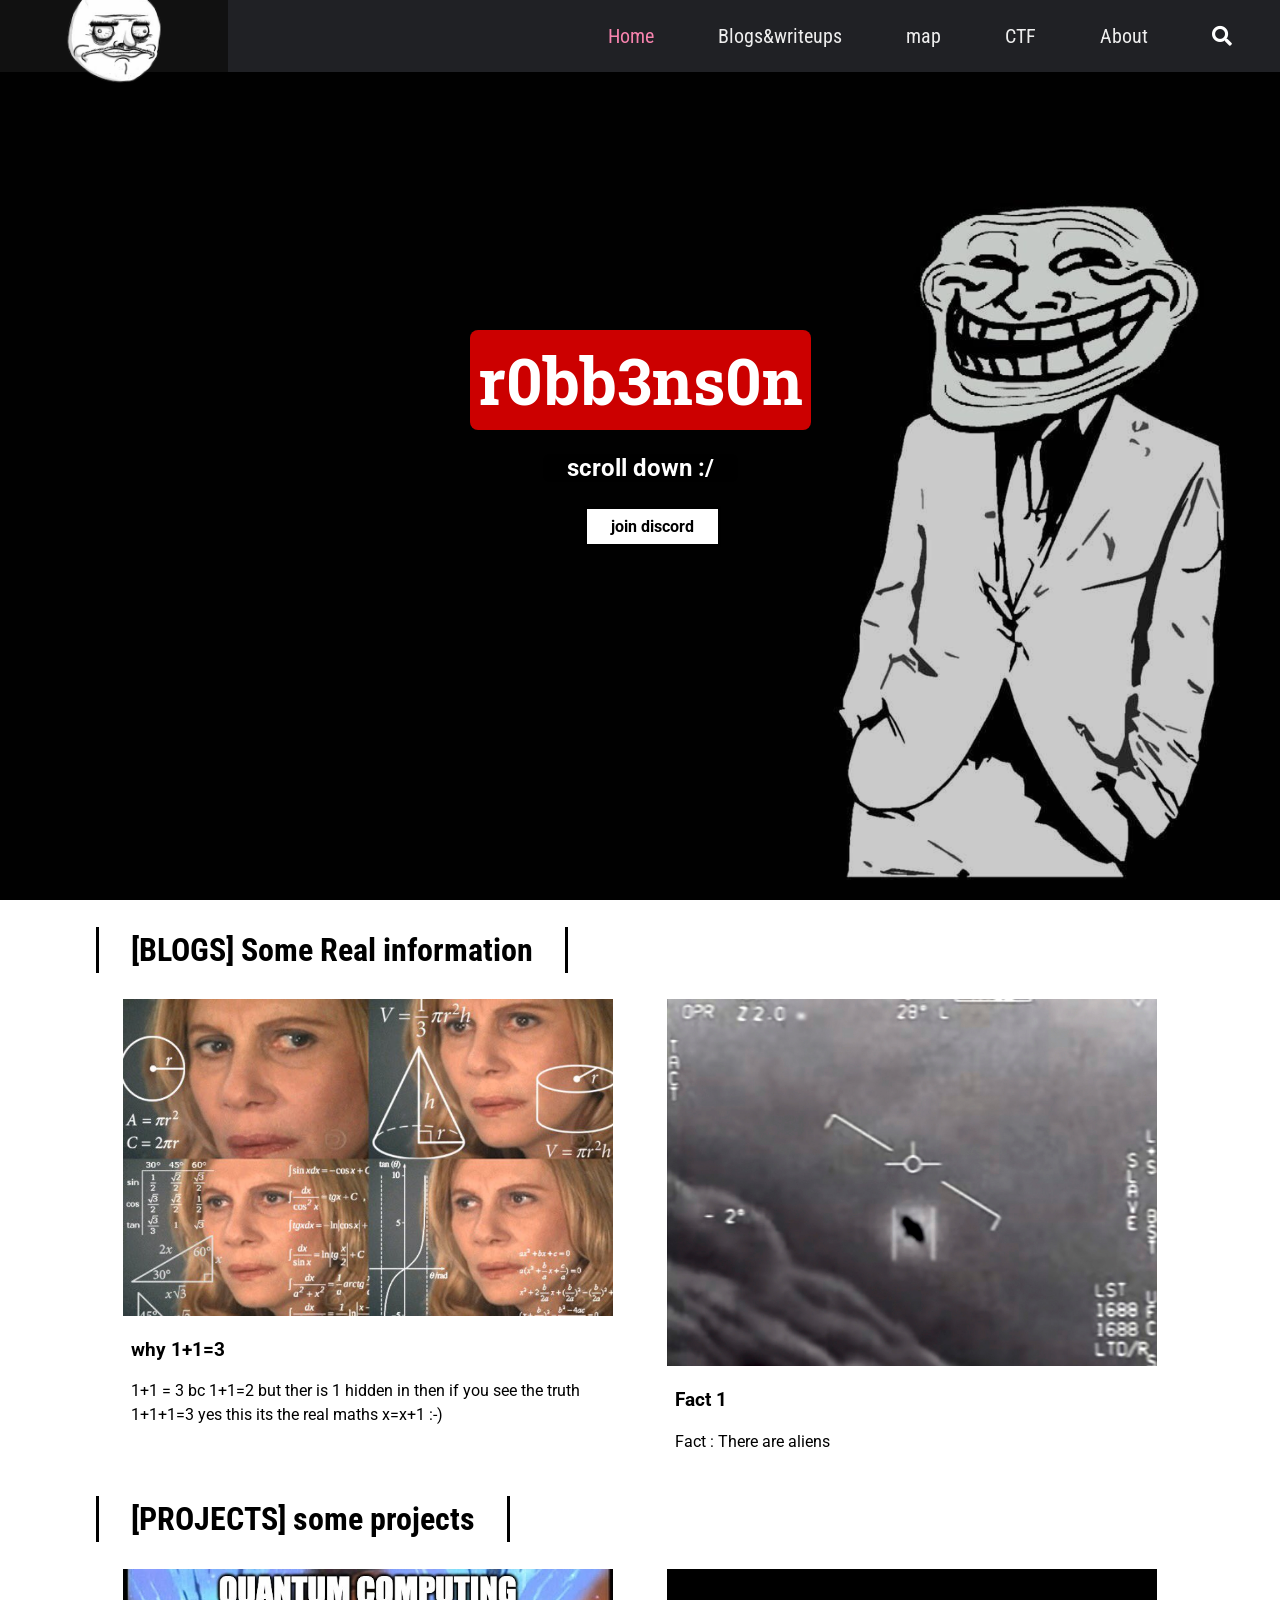
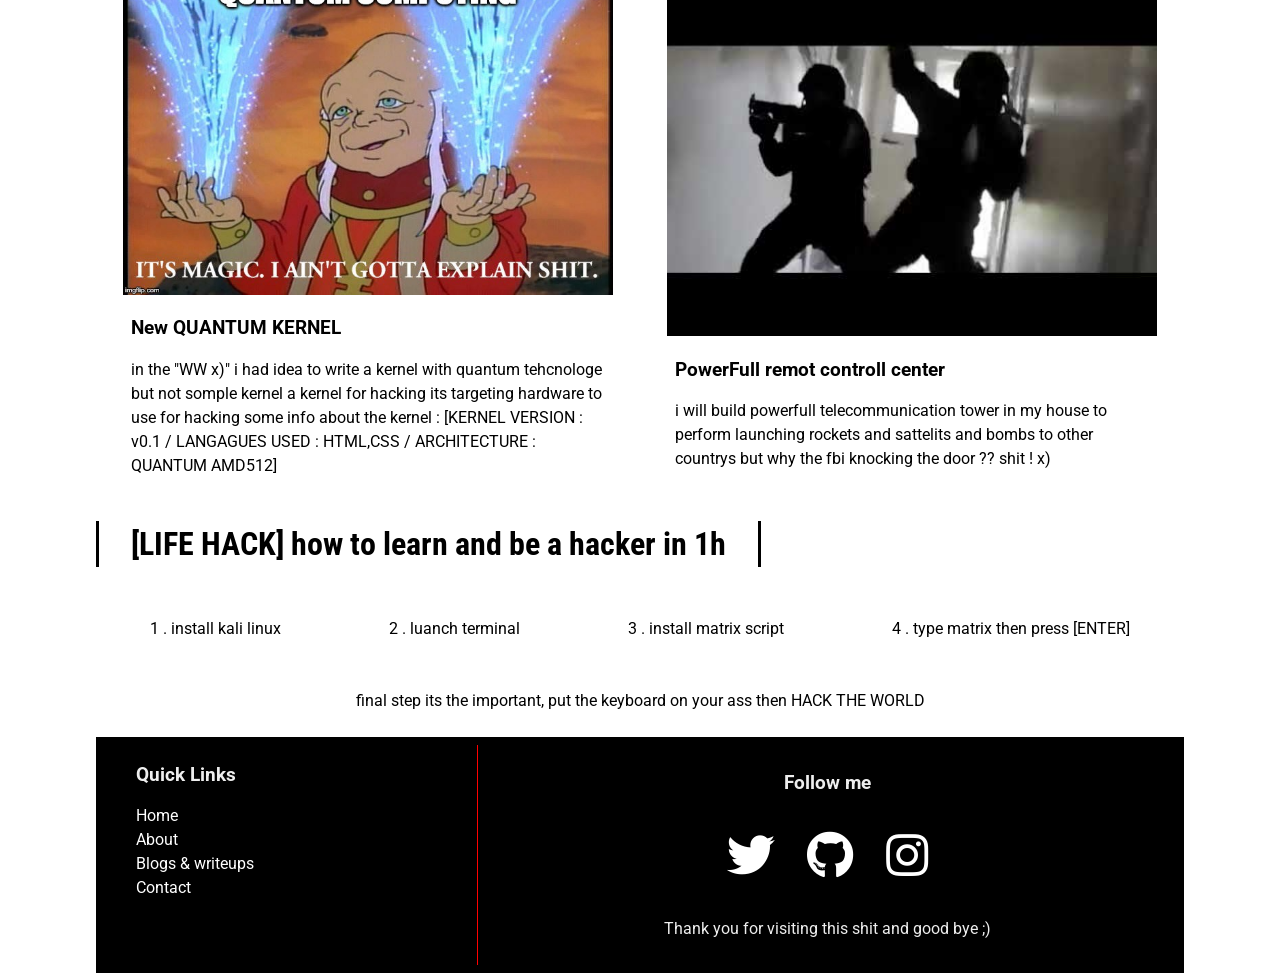
==== index.html @ 64927a64 "Update index.html" ====
<!DOCTYPE html>
<html lang="en">

<head>
    <meta charset="UTF-8">
    <meta name="viewport" content="width=device-width, initial-scale=1.0">
    <meta http-equiv="X-UA-Compatible" content="ie=edge">
    <link rel="stylesheet" href="https://use.fontawesome.com/releases/v5.1.0/css/all.css" integrity="sha384-lKuwvrZot6UHsBSfcMvOkWwlCMgc0TaWr+30HWe3a4ltaBwTZhyTEggF5tJv8tbt"
        crossorigin="anonymous">
    <link href="https://fonts.googleapis.com/css?family=Roboto|Roboto+Condensed|Roboto+Slab" rel="stylesheet">
    <link rel="stylesheet" href="style.css">
    <script defer src="couter.js"></script>
    <title>r0bb3ns0n</title>
</head>

<body>
    <div id="slideout-menu">
        <ul>
            <li>
                <a href="index.html">Home</a>
            </li>
            <li>
                <a href="blogslist.html">Blogs&wiretups</a>
            </li>
            <li>
              <a href="blogsmap.html">map</a>
          </li>
            <li>
                <a href="blogslist.html">CTFs</a>
            </li>
            <li>
                <a href="about.html">About</a>
            </li>
            <li>
                <input type="text" placeholder="Search Here">
            </li>
        </ul>
    </div>
  
    <nav>
        <div id="logo-img">
            <a href="#">
                <img src="img/logo.png" alt="XXX">
            </a>
        </div>
        <div id="menu-icon">
            <i class="fas fa-bars"></i>
        </div>
        <ul>
            <li>
                <a class="active" href="index.html">Home</a>
            </li>
            <li>
                <a href="blogslist.html">Blogs&writeups</a>
            </li>
            <li>
              <a href="blogsmap.html">map</a>
          </li>
            <li>
                <a href="ctfs.html">CTF</a>
            </li>
            <li>
                <a  href="about.html">About</a>
            </li>
                        <li>
                  <div id="search-icon">
                      <i class="fas fa-search"></i>
                  </div>
              </li>
  
        </ul>
    </nav>


    <div id="banner">
        <h1>r0bb3ns0n</h1>
		<h3>scroll down :/</h3>
	<a href="https://discord.gg/b2g5RmAZK7" class="btn-readmore">join discord</a>
    </div>

    <main>
        <a href="blogslist.html">
            <h2 class="section-heading">[BLOGS] Some Real information</h2>
        </a>

        <section>
            <div class="card">
                <div class="card-image">
                    <a href="">
                        <img src="img/math.jpg" alt="Card Image">
                    </a>
                </div>

                <div class="card-description">
                    <a href="">
                        <h3>why 1+1=3</h3>
                    </a>
                    <p>
                        1+1 = 3 bc 1+1=2 but ther is 1 hidden in then if you see the truth 1+1+1=3 yes this its the real maths x=x+1 :-)
                    </p>
                </div>
            </div>

            <div class="card">
                <div class="card-image">
                    <a href="">
                        <img src="img/alien.jpg" alt="Card Image">
                    </a>
                </div>

                <div class="card-description">
                    <a href="">
                        <h3>Fact 1</h3>
                    </a>
                    <p>
                        Fact : There are aliens
                    </p>
                </div>
            </div>
        </section>

        <a href="">
        	<h2 class="section-heading">[PROJECTS] some projects</h2>
    	</a>

        <section>
            <div class="card">
                <div class="card-image">
                    <a href="">
                        <img src="img/quantum.jpeg" alt="Card Image">
                    </a>
                </div>

                <div class="card-description">
                    <a href="blogpost.html">
                        <h3>New QUANTUM KERNEL</h3>
                    </a>
                    <p>
			in the "WW x)" i had idea to write a kernel with quantum tehcnologe but not somple kernel a kernel for hacking 
			its targeting hardware to use for hacking some info about the kernel : 
			[KERNEL VERSION : v0.1 / LANGAGUES USED : HTML,CSS / ARCHITECTURE : QUANTUM AMD512]
                    </p>
                </div>
            </div>

            <div class="card">
                <div class="card-image">
                    <a href="">
                        <img src="img/fbiopen.jpg" alt="Card Image">
                    </a>
                </div>

                <div class="card-description">
                    <a href="">
                        <h3>PowerFull remot controll center</h3>
                    </a>
                    <p>
			i will build powerfull telecommunication tower in my house to perform launching rockets and sattelits and bombs to other countrys
			but why the fbi knocking the door ?? shit ! x)
                    </p>
                </div>
            </div>
        </section>

        <h2 class="section-heading">[LIFE HACK] how to learn and be a hacker in 1h</h2>

        <section id="section-source">
            <p>
		1 . install kali linux
            </p>
            <p>2 . luanch terminal</p>
            <p>3 . install matrix script</p>
            <p>4 . type matrix then press [ENTER]</p>
            <p>final step its the important, put the keyboard on your ass then HACK THE WORLD</p>
        </section>

        <footer>
            <div id="left-footer">
                <h3>Quick Links</h3>
                <p>
                    <ul>
                        <li>
                            <a href="index.html">Home</a>
                        </li>
                        <li>
                            <a href="about.html">About</a>
                        </li>
                        <li>
                            <a href="blogslist.html">Blogs & writeups</a>
                        </li>
                        <li>
                            <a href="contact.html">Contact</a>
                        </li>
                    </ul>
                </p>
            </div>

            <div id="right-footer">
                <h3>Follow me</h3>
                <div id="social-media-footer">
                    <ul> 
                        <li>
                    
                            <a href="https://twitter.com/pl4gu3d0ct0r0x0">
                                <i class="fab fa-twitter"></i>
                            </a>
                        </li>
                        <li>
                            <a href="https://github.com/Astro-IT/">
                                <i class="fab fa-github"></i>
                            </a>
                        </li>
                        <li>
                        <a href="https://www.instagram.com/r0bb3ns0n/">
                        	<i class="fab fa-instagram"></i>
                        </a>
                        </li>
                    </ul>
                </div>
                <p>Thank you for visiting this shit and good bye ;)</p>
            </div>
        </footer>

    </main>

    <script src="main.js"></script>
</body>

</html>
---- style.css ----
body {
  font-family: "Roboto", sans-serif;
  margin: 0;
}

h1 {
  padding: 8px;
  background: rgba(255, 0, 0, 0.8);
  border-radius: 8px;
  margin: 0;
  font-size: 64px;
  font-family: "Roboto Slab", serif;
}

p {
  line-height: 1.5;
}

main {
  margin: 0 auto;
}

a {
  text-decoration: none;
  color: black;
}

a:hover {
  text-decoration: underline;
}

/* Inputs */

input,
textarea {
  height: 32px;
  padding: 0 16px;
  font-family: "Roboto Condensed", sans-serif;
  font-size: 20px;
  border: none;
  box-shadow: inset 8px 3px 18px -4px rgba(0, 0, 0, 0.4);
}

input:focus,
textarea:focus {
  outline: none;
}

/* Banner */

#banner {
  height: 100vh;
  display: flex;
  align-items: center;
  justify-content: center;
  flex-direction: column;
  background: rgba(0, 0, 0, 0.2) url("img/3.jpg");
  background-size: cover;
  background-attachment: fixed;
  background-position: center;
  background-blend-mode: overlay;
  color: white;
}

#banner h3 {
  background: black;
  border-radius: 8px;
  padding: 0 24px;
  font-size: 24px;
}

/* Search Box */

#searchbox {
  position: fixed;
  right: 0;
  top: 24px;
  width: 500px;
  pointer-events: none;
  z-index: 50;
  transition: 0.4s;
}

#searchbox input {
  height: 48px;
  width: 100%;
}

/* Navigation */

nav {
  height: 72px;
  background: #202125;
  width: 100%;
  margin: 0;
  position: fixed;
  font-family: "Roboto Condensed", sans-serif;
  font-size: 20px;
  display: flex;
  justify-content: space-between;
  padding: 0 16px 0 0;
  box-sizing: border-box;
  z-index: 100;
}

nav a {
  padding: 0 32px;
  color: #eee;
  transition: 0.4s;
}

nav a:hover {
  text-decoration: none;
  color: red;
}

nav ul {
  display: flex;
  list-style: none;
  justify-content: space-around;
  align-items: center;
  height: 100%;
  margin: 0;
}

.active {
  color: #f783ae;
}

#logo-img {
  display: flex;
  height: 100%;
  background: #111;
  padding: 0 32px;
  align-items: center;
  color: white;
  transition: 0.4s;
}

#logo-img img {
  height: 100px;
}

#logo-img:hover {
  background: black;
}

#menu-icon {
  height: 100%;
  font-size: 28px;
  padding: 0 4px;
  color: #eee;
  display: none;
  align-items: center;
}

/* Search Icon */

#search-icon {
  color: white;
  padding: 0 32px;
  cursor: pointer;
  transition: 0.4s;
}

#search-icon:hover {
  color: red;
}

/* Slideout Menu */

#slideout-menu {
  display: none;
  background: #2d3436;
  z-index: 100;
  position: fixed;
  transition: 0.4s;
  margin-top: 72px;
  width: 100%;
  text-align: center;
  opacity:0;
  pointer-events:none;
}

#slideout-menu ul {
  list-style: none;
  padding: 0 32px;
}

#slideout-menu ul li {
  padding: 8px;
}

#slideout-menu a {
  font-family: "Roboto Condensed", sans-serif;
  font-size: 20px;
  color: white;
}

#slideout-menu input {
  width: 85%;
  padding: 8px;
  font-family: "Roboto Condensed", sans-serif;
  font-size: 20px;
  text-align: center;
}

/* Sections */

section {
  display: flex;
  justify-content: space-around;
  flex-wrap: wrap;
}

.section-heading {
  font-size: 32px;
  font-family: "Roboto Condensed", sans-serif;
  border-left: 3px solid black;
  border-right: 3px solid black;
  transition: all 0.4s;
  display: inline-block;
  padding: 4px 32px;
}

.section-heading:hover {
  padding: 4px 48px;
  background: red;
}

/* Section Source */

#section-source p {
  padding: 8px;
  text-align: center;
}

#section-source a {
  margin: 8px;
  text-align: center;
}

/* Card */

.card-image {
  transition: 0.4s;
}

.card-image:hover {
  box-shadow: 0 10px 6px -6px #777;
}

.card .card-description {
  padding: 0 8px;
}

.card-meta-blogpost{
  color:#333;
  font-size:14px;
  padding: 16px;
  font-family:'Roboto Slab', serif;
}

.card-meta-blogpost a{
  color:#333;
}

/* Button Read more */

.btn-readmore {
  padding: 8px 24px;
  border: 3px solid black;
  transition: 0.4s;
  display: inline-block;
  margin-bottom: 24px;
  margin-left: 24px;
  font-weight: bold;
  cursor: pointer;
  background: white;
}

.btn-readmore:hover {
  background: red;
  text-decoration: none;
  padding: 8px 64px 8px 24px;
  color: white;
}

/* Footer */

footer {
  background: black;
  padding: 8px;
  color: #eee;
  display: flex;
}

footer a {
  color: white;
}

footer #left-footer {
  flex: 1;
  border-right: 1px solid red;
  padding-left: 32px;
}

footer #left-footer ul {
  padding: 0;
  list-style: none;
  line-height: 1.5;
}

footer #right-footer {
  flex: 2;
  padding: 8px;
  text-align: center;
}

footer #social-media-footer a .fa-twitter,
footer #social-media-footer a .fa-facebook,
footer #social-media-footer a .fa-youtube,
footer #social-media-footer a .fa-instagram,
footer #social-media-footer a .fa-github {
  color: white;
  transition: 0.4s;
}

footer #social-media-footer ul {
  display: flex;
  list-style: none;
  justify-content: center;
  padding: 0;
}

footer #social-media-footer ul li {
  font-size: 48px;
  padding: 16px;
  transition: 0.4s;
}

footer #social-media-footer ul li:hover a .fa-youtube {
  color: red;
}

footer #social-media-footer ul li:hover a .fa-facebook {
  color: #3b5998;
}

footer #social-media-footer ul li:hover a .fa-github {
  color: #bbb;
}

/* Blog List page */

.page-heading{
  font-size:32px;
  font-family:'Roboto Condensed', sans-serif;
  border-left:3px solid black;
  border-right:3px solid black;
  transition: all 0.4s;
  display:inline-block;
  padding:4px 32px;
  margin-top: 120px;
}

.page-heading:hover{
  padding:4px 48px;
  background:red;
}

.card-meta{
  color:#333;
  font-size: 14px;
  padding-left:8px;
  font-family:'Roboto Slab', serif;
}

.card-meta a{
  color:#333;
}

/* Pagination */

.pagination{
  padding:8px;
  text-align:center;
  font-weight:bold;
}

.pagination a{
  border-top: 3px solid white;
  display: inline-block;
  padding:8px 16px;
  transition:0.4s;
}

.pagination a:hover{
  text-decoration: none;
  border-top:3px solid black;
}

/* Single Blogpost */

#post-container{
  display: flex;
}

#blogpost{
  display: flex;
  flex-direction:column;
  width:70%;
  border-left:1px solid #999;
}

#blogpost .card{
  width:100%;
}

#blogpost .card-image:hover{
  box-shadow: none;
}

/* Sidebar */

#sidebar{
  background:#333;
  flex:1;
  padding: 8px 16px;
  color:white;
  box-shadow: inset 27px 0 51px -18px rgba(0,0,0,0.75);
}

/* Comments section */

#comments-section{
  border-top: 2px solid #eee;
  padding:8px;
}


/* Media Queries */

@media (max-width: 900px) {
  nav ul {
    display: none;
  }

  #menu-icon {
    display: flex;
  }

  #slideout-menu {
    display: block;
  }

  #searchbox {
    display: none;
  }

  #blogpost{
    width:100%;
    border-left:0;
  }

  #sidebar{
    display: none;
  }
}

@media (max-width: 719px) {
  main {
    width: 95%;
  }

  section {
    flex-direction: column;
  }

  .card,
  .card .card-image img {
    width: 100%;
  }

  footer {
    flex-direction: column;
    text-align: center;
  }

  footer #left-footer {
    flex: 1;
    border-right: 0;
    padding-left: 0;
  }

  footer #right-footer {
    background: #eee;
    color: black;
  }

  footer #right-footer a {
    color: black;
  }

  footer #social-media-footer a .fa-facebook,
  footer #social-media-footer a .fa-youtube,
  footer #social-media-footer a .fa-github {
    color: black;
    transition: 0.4s;
  }
}

@media (max-width: 600px) {
  main {
    width: 100%;
  }

  h1 {
    font-size: 48px;
  }

  #banner h3 {
    font-size: 20px;
  }

  .card {
    text-align: center;
  }

  #logo-img {
    padding: 0;
  }
}

@media (min-width: 720px) {
  main {
    width: 95%;
  }
  .card {
    width: 45%;
  }
  .card .card-image img {
    width: 100%;
  }
}

@media (min-width: 1200px) {
  main {
    width: 85%;
  }
}

.website-counter {
  background-color: #000000;
  height: 50px;
  width: 80px;
  color: white;
  border-radius: 30px;
  font-weight: 700;
  font-size: 25px;
  margin-top: 10px;
}
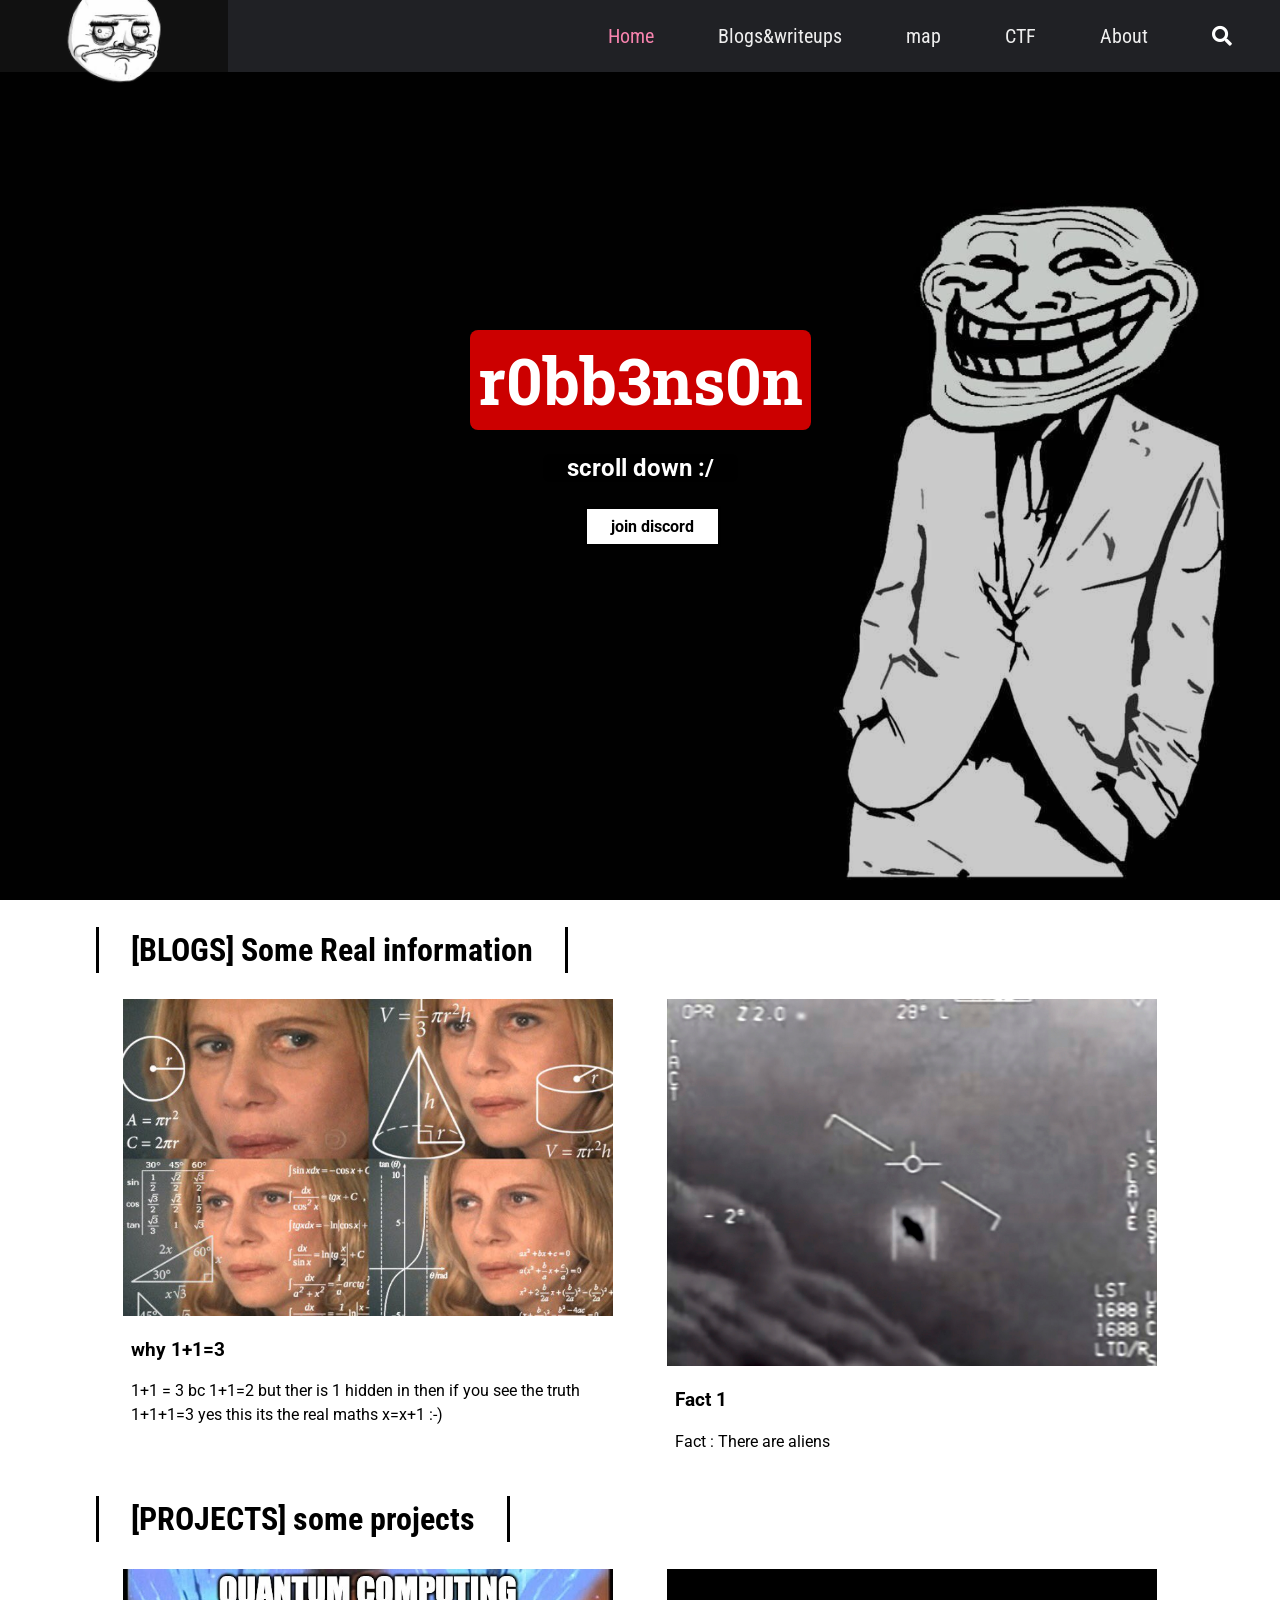
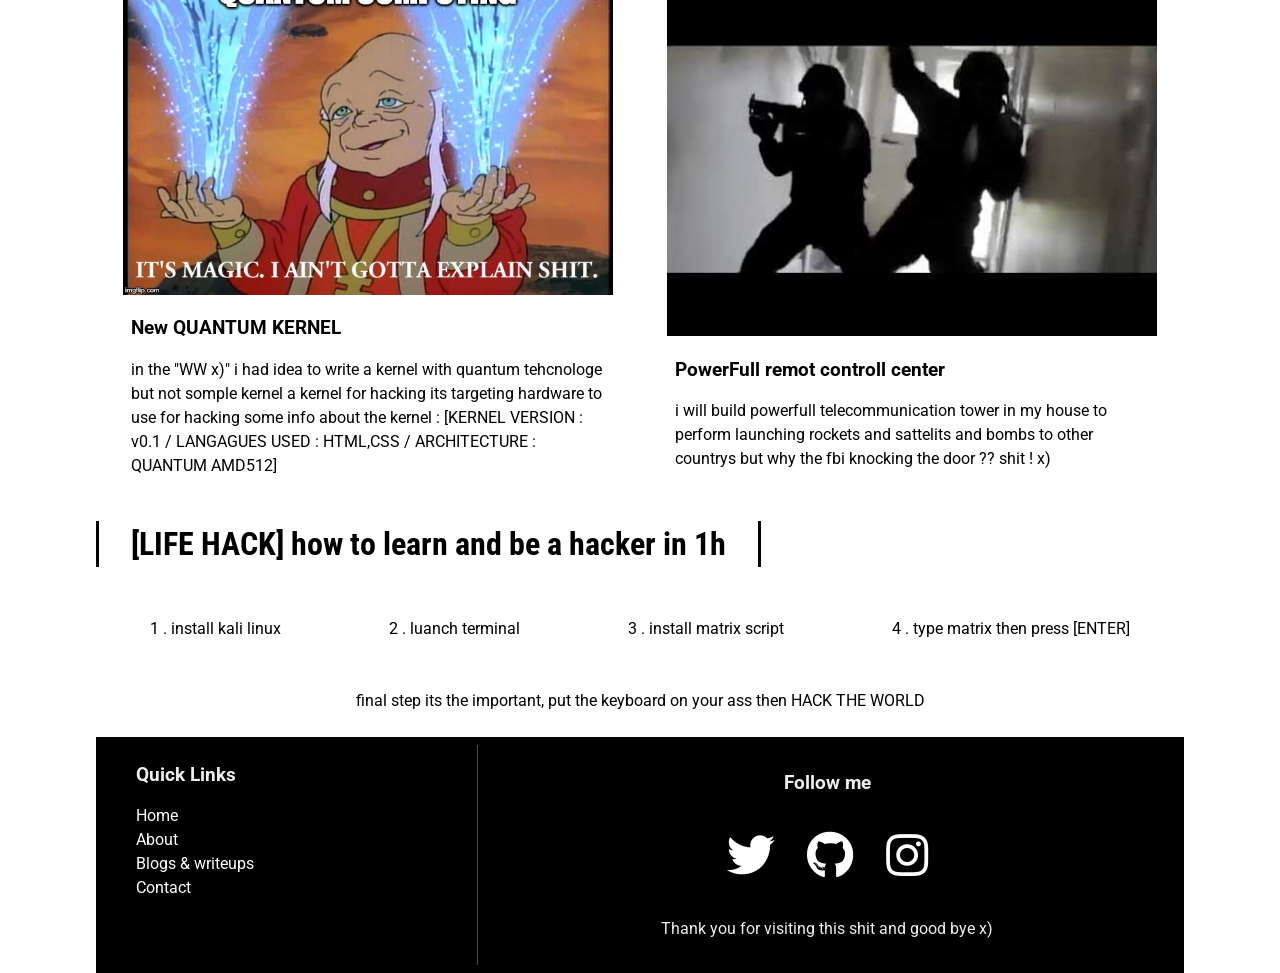
==== commit 72dc1311: "Update index.html" ====
--- a/index.html
+++ b/index.html
@@ -211,13 +211,13 @@
                             </a>
                         </li>
                         <li>
-                        <a href="https://www.instagram.com/r0bb3ns0n/">
+                        <a href="https://www.instagram.com/__kenjustsu">
                         	<i class="fab fa-instagram"></i>
                         </a>
                         </li>
                     </ul>
                 </div>
-                <p>Thank you for visiting this shit and good bye ;)</p>
+                <p>Thank you for visiting this shit and good bye x)</p>
             </div>
         </footer>
 
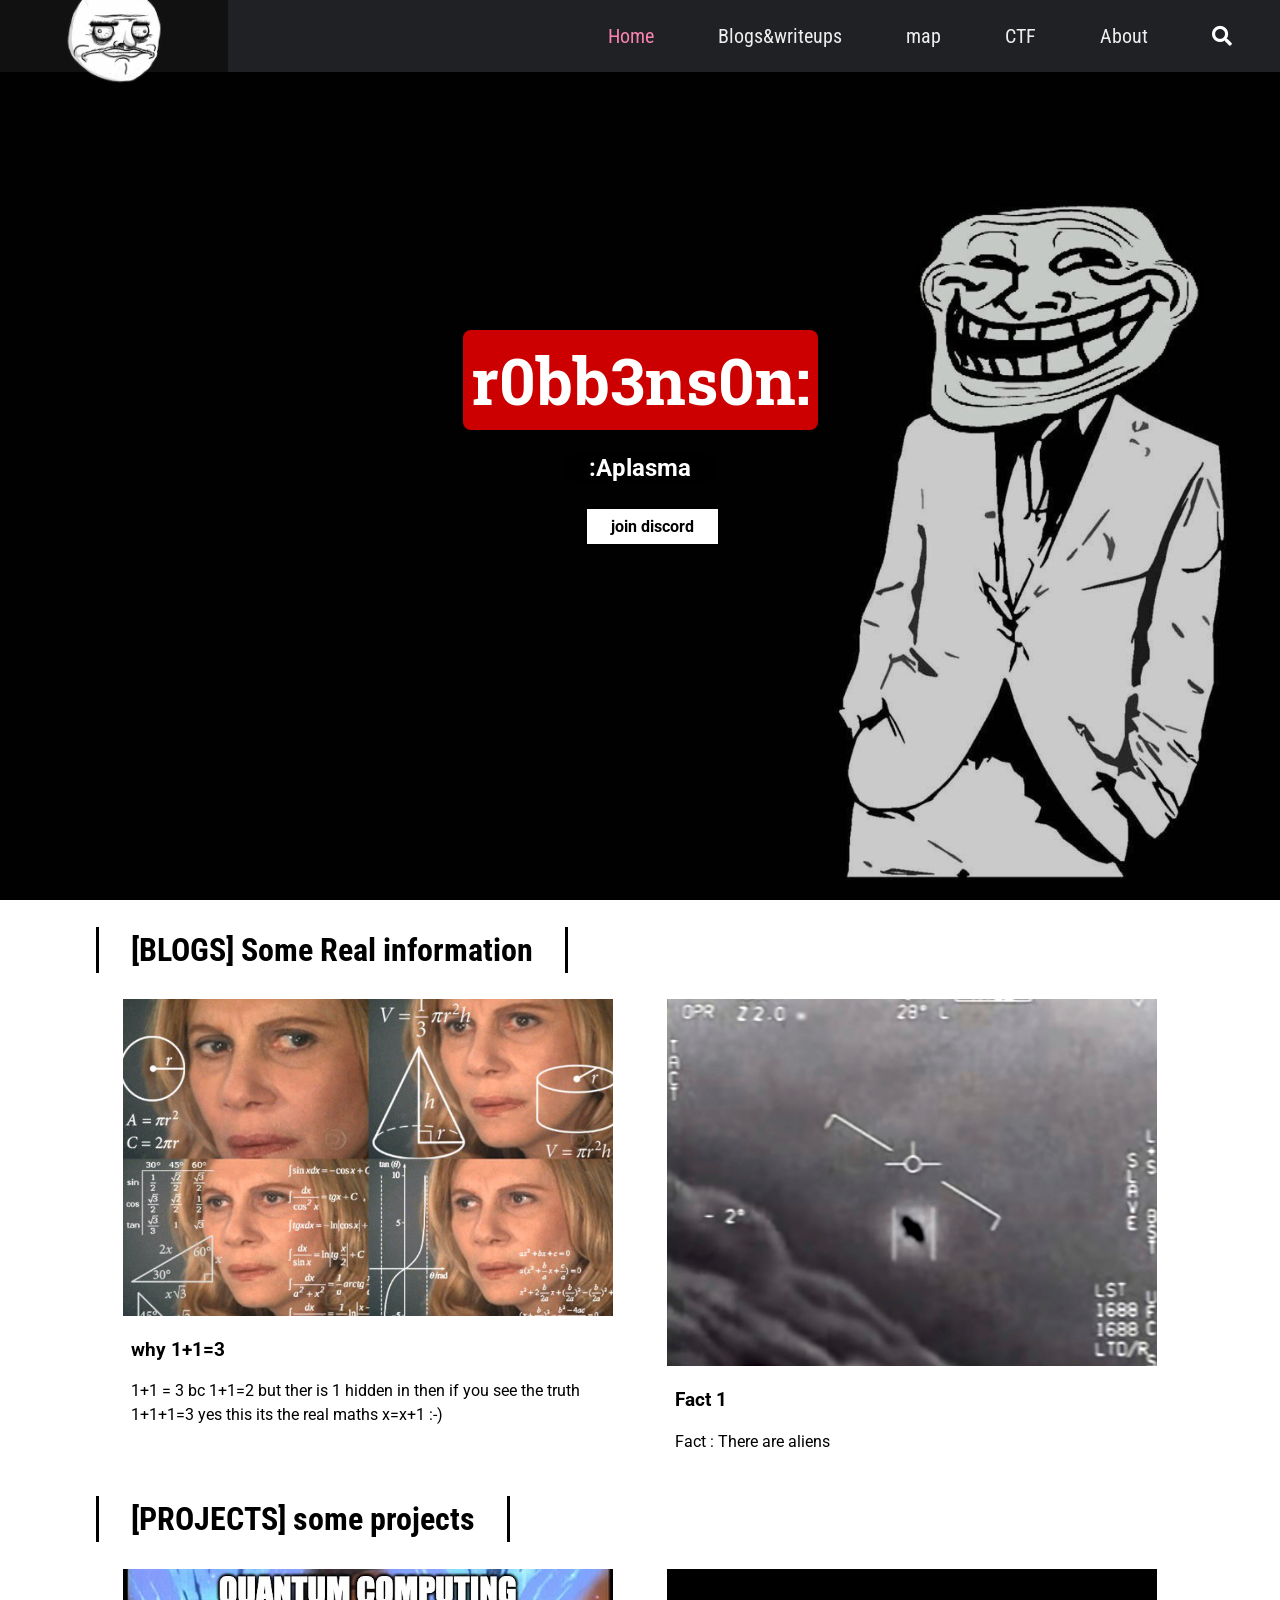
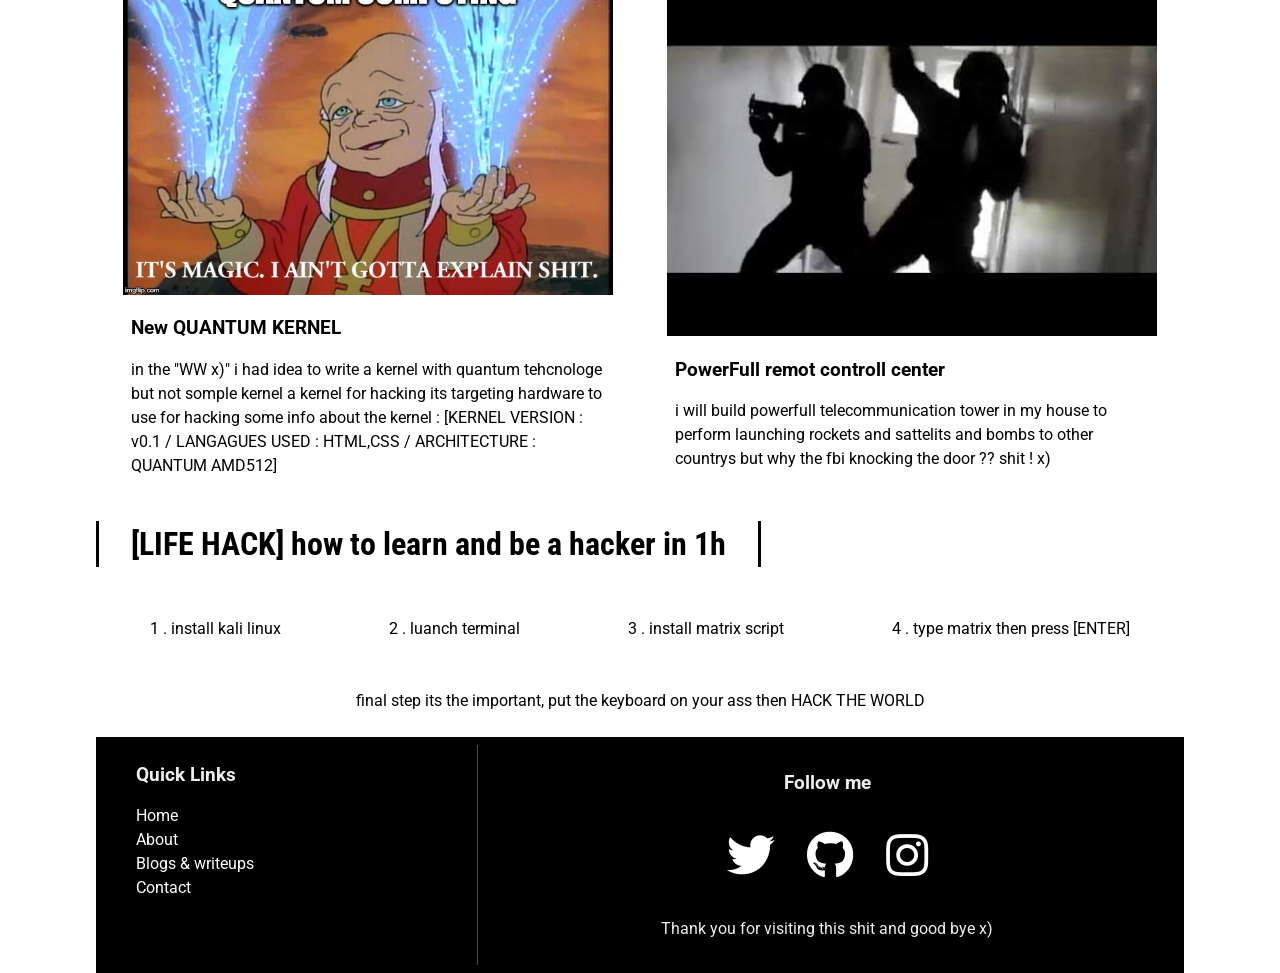
==== commit 70f05fc7: "pl4smaN" ====
--- a/index.html
+++ b/index.html
@@ -10,7 +10,7 @@
     <link href="https://fonts.googleapis.com/css?family=Roboto|Roboto+Condensed|Roboto+Slab" rel="stylesheet">
     <link rel="stylesheet" href="style.css">
     <script defer src="couter.js"></script>
-    <title>r0bb3ns0n</title>
+    <title>plasma</title>
 </head>
 
 <body>
@@ -73,8 +73,8 @@
 
 
     <div id="banner">
-        <h1>r0bb3ns0n</h1>
-		<h3>scroll down :/</h3>
+        <h1>r0bb3ns0n:</h1>
+		<h3>:Aplasma</h3>
 	<a href="https://discord.gg/b2g5RmAZK7" class="btn-readmore">join discord</a>
     </div>
 
@@ -206,7 +206,7 @@
                             </a>
                         </li>
                         <li>
-                            <a href="https://github.com/Astro-IT/">
+                            <a href="https://github.com/pl4smaN/">
                                 <i class="fab fa-github"></i>
                             </a>
                         </li>
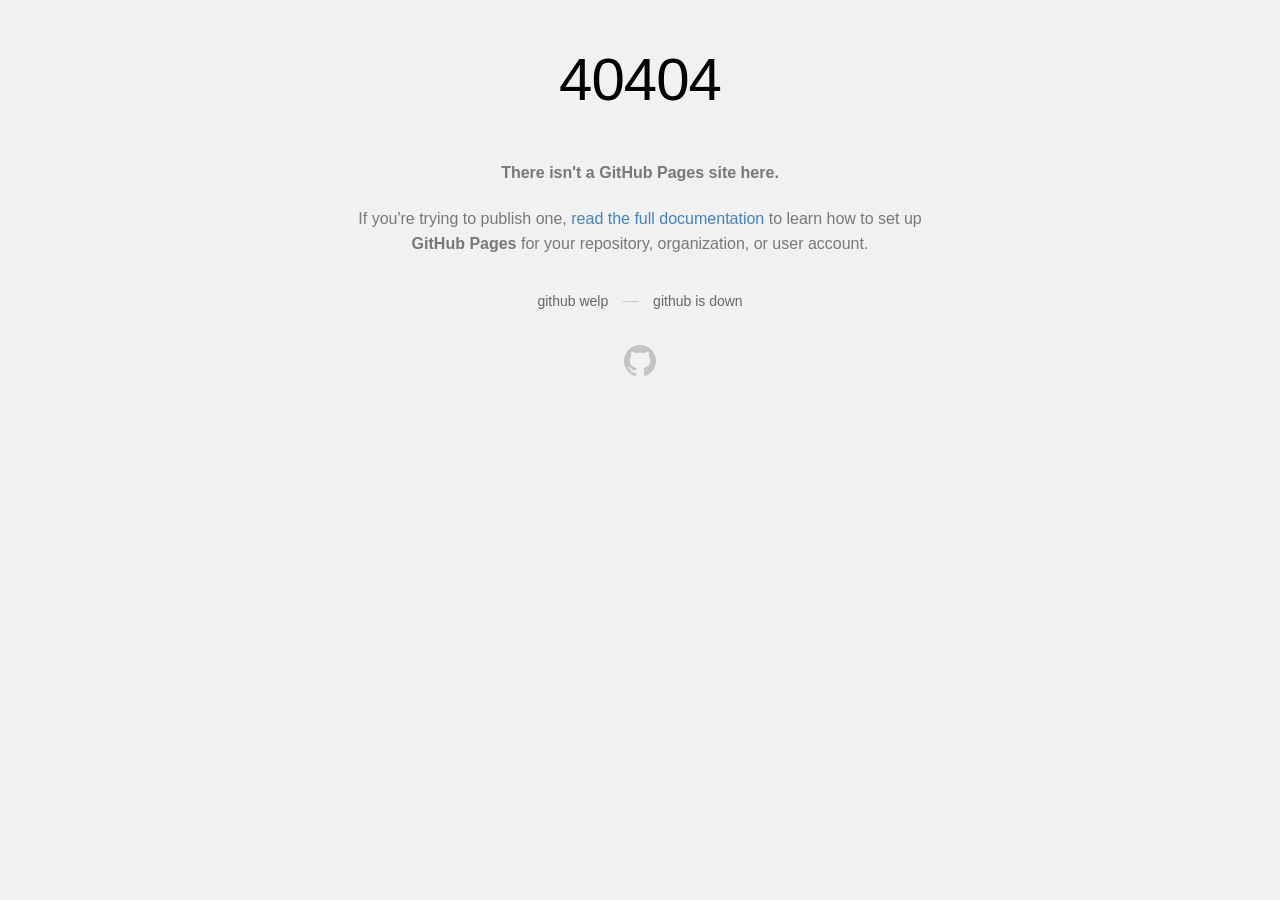
==== commit fdb13146: "aaaaaaaaaaaaaaaaa" ====
--- a/index.html
+++ b/index.html
@@ -1,229 +1,79 @@
 <!DOCTYPE html>
-<html lang="en">
+<html>
+  <head>
+    <meta http-equiv="Content-type" content="text/html; charset=utf-8">
+    <meta http-equiv="Content-Security-Policy" content="default-src 'none'; style-src 'unsafe-inline'; img-src data:; connect-src 'self'">
+    <title>???????????</title>
+    <style type="text/css" media="screen">
+      body {
+        background-color: #f1f1f1;
+        margin: 0;
+        font-family: "Helvetica Neue", Helvetica, Arial, sans-serif;
+      }
 
-<head>
-    <meta charset="UTF-8">
-    <meta name="viewport" content="width=device-width, initial-scale=1.0">
-    <meta http-equiv="X-UA-Compatible" content="ie=edge">
-    <link rel="stylesheet" href="https://use.fontawesome.com/releases/v5.1.0/css/all.css" integrity="sha384-lKuwvrZot6UHsBSfcMvOkWwlCMgc0TaWr+30HWe3a4ltaBwTZhyTEggF5tJv8tbt"
-        crossorigin="anonymous">
-    <link href="https://fonts.googleapis.com/css?family=Roboto|Roboto+Condensed|Roboto+Slab" rel="stylesheet">
-    <link rel="stylesheet" href="style.css">
-    <script defer src="couter.js"></script>
-    <title>plasma</title>
-</head>
+      .container { margin: 50px auto 40px auto; width: 600px; text-align: center; }
 
-<body>
-    <div id="slideout-menu">
-        <ul>
-            <li>
-                <a href="index.html">Home</a>
-            </li>
-            <li>
-                <a href="blogslist.html">Blogs&wiretups</a>
-            </li>
-            <li>
-              <a href="blogsmap.html">map</a>
-          </li>
-            <li>
-                <a href="blogslist.html">CTFs</a>
-            </li>
-            <li>
-                <a href="about.html">About</a>
-            </li>
-            <li>
-                <input type="text" placeholder="Search Here">
-            </li>
-        </ul>
+      a { color: #4183c4; text-decoration: none; }
+      a:hover { text-decoration: underline; }
+
+      h1 { width: 800px; position:relative; left: -100px; letter-spacing: -1px; line-height: 60px; font-size: 60px; font-weight: 100; margin: 0px 0 50px 0; text-shadow: 0 1px 0 #fff; }
+      p { color: rgba(0, 0, 0, 0.5); margin: 20px 0; line-height: 1.6; }
+
+      ul { list-style: none; margin: 25px 0; padding: 0; }
+      li { display: table-cell; font-weight: bold; width: 1%; }
+
+      .logo { display: inline-block; margin-top: 35px; }
+      .logo-img-2x { display: none; }
+      @media
+      only screen and (-webkit-min-device-pixel-ratio: 2),
+      only screen and (   min--moz-device-pixel-ratio: 2),
+      only screen and (     -o-min-device-pixel-ratio: 2/1),
+      only screen and (        min-device-pixel-ratio: 2),
+      only screen and (                min-resolution: 192dpi),
+      only screen and (                min-resolution: 2dppx) {
+        .logo-img-1x { display: none; }
+        .logo-img-2x { display: inline-block; }
+      }
+
+      #suggestions {
+        margin-top: 35px;
+        color: #ccc;
+      }
+      #suggestions a {
+        color: #666666;
+        font-weight: 200;
+        font-size: 14px;
+        margin: 0 10px;
+      }
+
+    </style>
+  </head>
+  <body>
+
+    <div class="container">
+
+      <h1>40404</h1>
+      <p><strong>There isn't a GitHub Pages site here.</strong></p>
+
+      <p>
+        If you're trying to publish one,
+        <a href="file:///">read the full documentation</a>
+        to learn how to set up <strong>GitHub Pages</strong>
+        for your repository, organization, or user account.
+      </p>
+
+      <div id="suggestions">
+        <a href="https://aaaaaaaaaaaaaaaaaaaaaaaaaaaaaaaaaaaaaaaaaaaaaaaaaa">github welp</a> &mdash;
+        <a href="https://x.com/">github is down</a>
+      </div>
+
+      <a href="/" class="logo logo-img-1x">
+        <img width="32" height="32" title="" alt="" src="[data-uri]">
+      </a>
+
+      <a href="/" class="logo logo-img-2x">
+        <img width="32" height="32" title="" alt="" src="[data-uri]">
+      </a>
     </div>
-  
-    <nav>
-        <div id="logo-img">
-            <a href="#">
-                <img src="img/logo.png" alt="XXX">
-            </a>
-        </div>
-        <div id="menu-icon">
-            <i class="fas fa-bars"></i>
-        </div>
-        <ul>
-            <li>
-                <a class="active" href="index.html">Home</a>
-            </li>
-            <li>
-                <a href="blogslist.html">Blogs&writeups</a>
-            </li>
-            <li>
-              <a href="blogsmap.html">map</a>
-          </li>
-            <li>
-                <a href="ctfs.html">CTF</a>
-            </li>
-            <li>
-                <a  href="about.html">About</a>
-            </li>
-                        <li>
-                  <div id="search-icon">
-                      <i class="fas fa-search"></i>
-                  </div>
-              </li>
-  
-        </ul>
-    </nav>
-
-
-    <div id="banner">
-        <h1>r0bb3ns0n:</h1>
-		<h3>:Aplasma</h3>
-	<a href="https://discord.gg/b2g5RmAZK7" class="btn-readmore">join discord</a>
-    </div>
-
-    <main>
-        <a href="blogslist.html">
-            <h2 class="section-heading">[BLOGS] Some Real information</h2>
-        </a>
-
-        <section>
-            <div class="card">
-                <div class="card-image">
-                    <a href="">
-                        <img src="img/math.jpg" alt="Card Image">
-                    </a>
-                </div>
-
-                <div class="card-description">
-                    <a href="">
-                        <h3>why 1+1=3</h3>
-                    </a>
-                    <p>
-                        1+1 = 3 bc 1+1=2 but ther is 1 hidden in then if you see the truth 1+1+1=3 yes this its the real maths x=x+1 :-)
-                    </p>
-                </div>
-            </div>
-
-            <div class="card">
-                <div class="card-image">
-                    <a href="">
-                        <img src="img/alien.jpg" alt="Card Image">
-                    </a>
-                </div>
-
-                <div class="card-description">
-                    <a href="">
-                        <h3>Fact 1</h3>
-                    </a>
-                    <p>
-                        Fact : There are aliens
-                    </p>
-                </div>
-            </div>
-        </section>
-
-        <a href="">
-        	<h2 class="section-heading">[PROJECTS] some projects</h2>
-    	</a>
-
-        <section>
-            <div class="card">
-                <div class="card-image">
-                    <a href="">
-                        <img src="img/quantum.jpeg" alt="Card Image">
-                    </a>
-                </div>
-
-                <div class="card-description">
-                    <a href="blogpost.html">
-                        <h3>New QUANTUM KERNEL</h3>
-                    </a>
-                    <p>
-			in the "WW x)" i had idea to write a kernel with quantum tehcnologe but not somple kernel a kernel for hacking 
-			its targeting hardware to use for hacking some info about the kernel : 
-			[KERNEL VERSION : v0.1 / LANGAGUES USED : HTML,CSS / ARCHITECTURE : QUANTUM AMD512]
-                    </p>
-                </div>
-            </div>
-
-            <div class="card">
-                <div class="card-image">
-                    <a href="">
-                        <img src="img/fbiopen.jpg" alt="Card Image">
-                    </a>
-                </div>
-
-                <div class="card-description">
-                    <a href="">
-                        <h3>PowerFull remot controll center</h3>
-                    </a>
-                    <p>
-			i will build powerfull telecommunication tower in my house to perform launching rockets and sattelits and bombs to other countrys
-			but why the fbi knocking the door ?? shit ! x)
-                    </p>
-                </div>
-            </div>
-        </section>
-
-        <h2 class="section-heading">[LIFE HACK] how to learn and be a hacker in 1h</h2>
-
-        <section id="section-source">
-            <p>
-		1 . install kali linux
-            </p>
-            <p>2 . luanch terminal</p>
-            <p>3 . install matrix script</p>
-            <p>4 . type matrix then press [ENTER]</p>
-            <p>final step its the important, put the keyboard on your ass then HACK THE WORLD</p>
-        </section>
-
-        <footer>
-            <div id="left-footer">
-                <h3>Quick Links</h3>
-                <p>
-                    <ul>
-                        <li>
-                            <a href="index.html">Home</a>
-                        </li>
-                        <li>
-                            <a href="about.html">About</a>
-                        </li>
-                        <li>
-                            <a href="blogslist.html">Blogs & writeups</a>
-                        </li>
-                        <li>
-                            <a href="contact.html">Contact</a>
-                        </li>
-                    </ul>
-                </p>
-            </div>
-
-            <div id="right-footer">
-                <h3>Follow me</h3>
-                <div id="social-media-footer">
-                    <ul> 
-                        <li>
-                    
-                            <a href="https://twitter.com/pl4gu3d0ct0r0x0">
-                                <i class="fab fa-twitter"></i>
-                            </a>
-                        </li>
-                        <li>
-                            <a href="https://github.com/pl4smaN/">
-                                <i class="fab fa-github"></i>
-                            </a>
-                        </li>
-                        <li>
-                        <a href="https://www.instagram.com/__kenjustsu">
-                        	<i class="fab fa-instagram"></i>
-                        </a>
-                        </li>
-                    </ul>
-                </div>
-                <p>Thank you for visiting this shit and good bye x)</p>
-            </div>
-        </footer>
-
-    </main>
-
-    <script src="main.js"></script>
-</body>
-
+  </body>
 </html>
